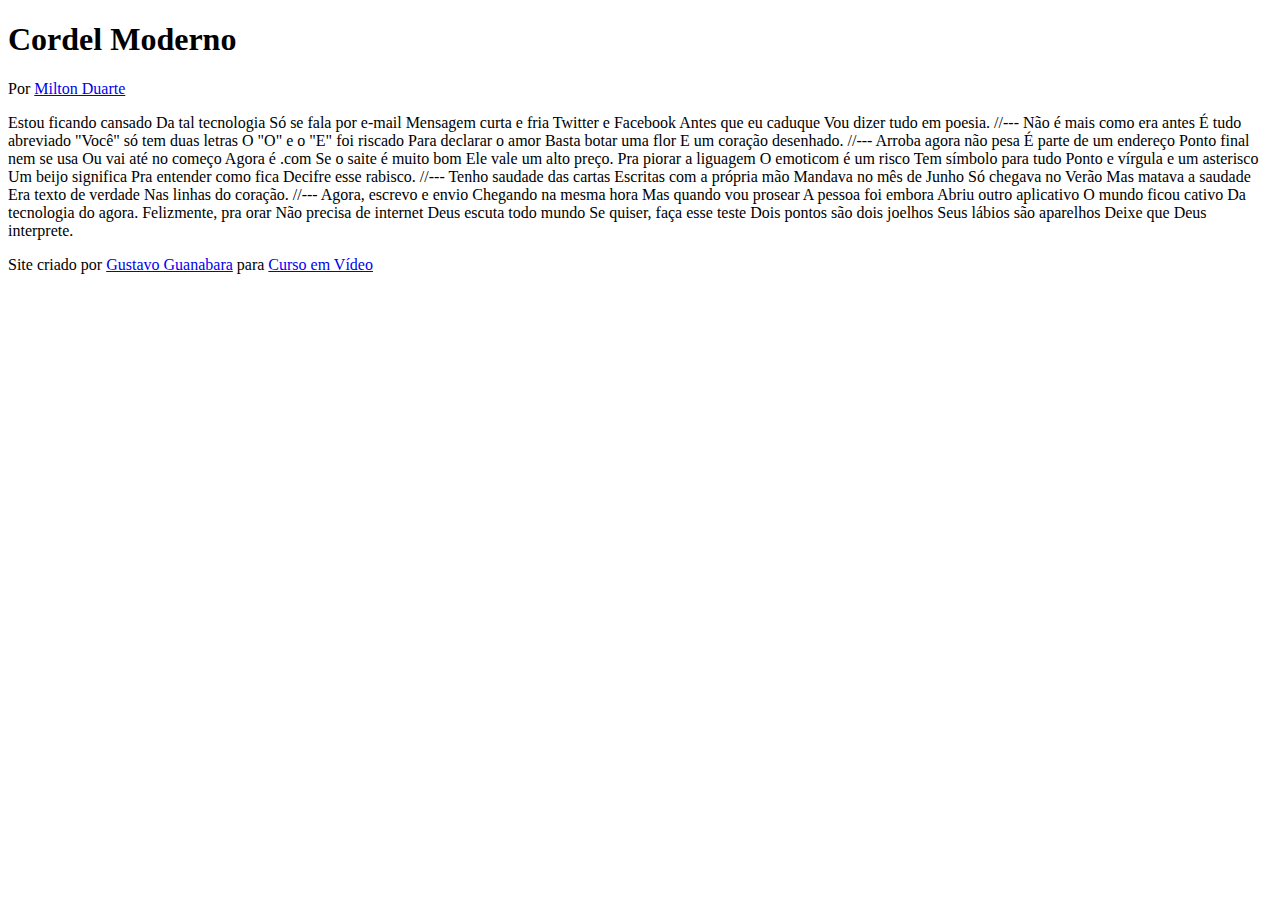
==== Ex022/desafio12/index.html @ 4c72d9c2 "atualizei o desafio" ====
<!DOCTYPE html>
<html lang="pt-br">
<head>
    <meta charset="UTF-8">
    <meta name="viewport" content="width=device-width, initial-scale=1.0">
    <title>Cordel Moderno</title>
</head>
<body>
<header>
    <h1>Cordel Moderno</h1>
    <p>Por <a href="https://www.recantodasletras.com.br/poesias/3186743" target="_blank">Milton Duarte</a></p>
</header>

Estou ficando cansado
Da tal tecnologia
Só se fala por e-mail
Mensagem curta e fria
Twitter e Facebook
Antes que eu caduque
Vou dizer tudo em poesia.

//---

Não é mais como era antes
É tudo abreviado
"Você" só tem duas letras
O "O" e o "E" foi riscado
Para declarar o amor
Basta botar uma flor
E um coração desenhado.

//---

Arroba agora não pesa
É parte de um endereço
Ponto final nem se usa
Ou vai até no começo
Agora é .com
Se o saite é muito bom
Ele vale um alto preço.

Pra piorar a liguagem
O emoticom é um risco
Tem símbolo para tudo
Ponto e vírgula e um asterisco
Um beijo significa
Pra entender como fica
Decifre esse rabisco.

//---

Tenho saudade das cartas
Escritas com a própria mão
Mandava no mês de Junho
Só chegava no Verão
Mas matava a saudade
Era texto de verdade
Nas linhas do coração.

//---

Agora, escrevo e envio
Chegando na mesma hora
Mas quando vou prosear
A pessoa foi embora
Abriu outro aplicativo
O mundo ficou cativo
Da tecnologia do agora.

Felizmente, pra orar
Não precisa de internet
Deus escuta todo mundo
Se quiser, faça esse teste
Dois pontos são dois joelhos
Seus lábios são aparelhos
Deixe que Deus interprete.

<footer>
    <p>Site criado por <a href="https://gustavoguanabara.github.io" target="_blank">Gustavo Guanabara</a> para <a href="https://www.cursoemvideo.com" target="_blank">Curso em Vídeo</a></p>
</footer>
</body>
</html>
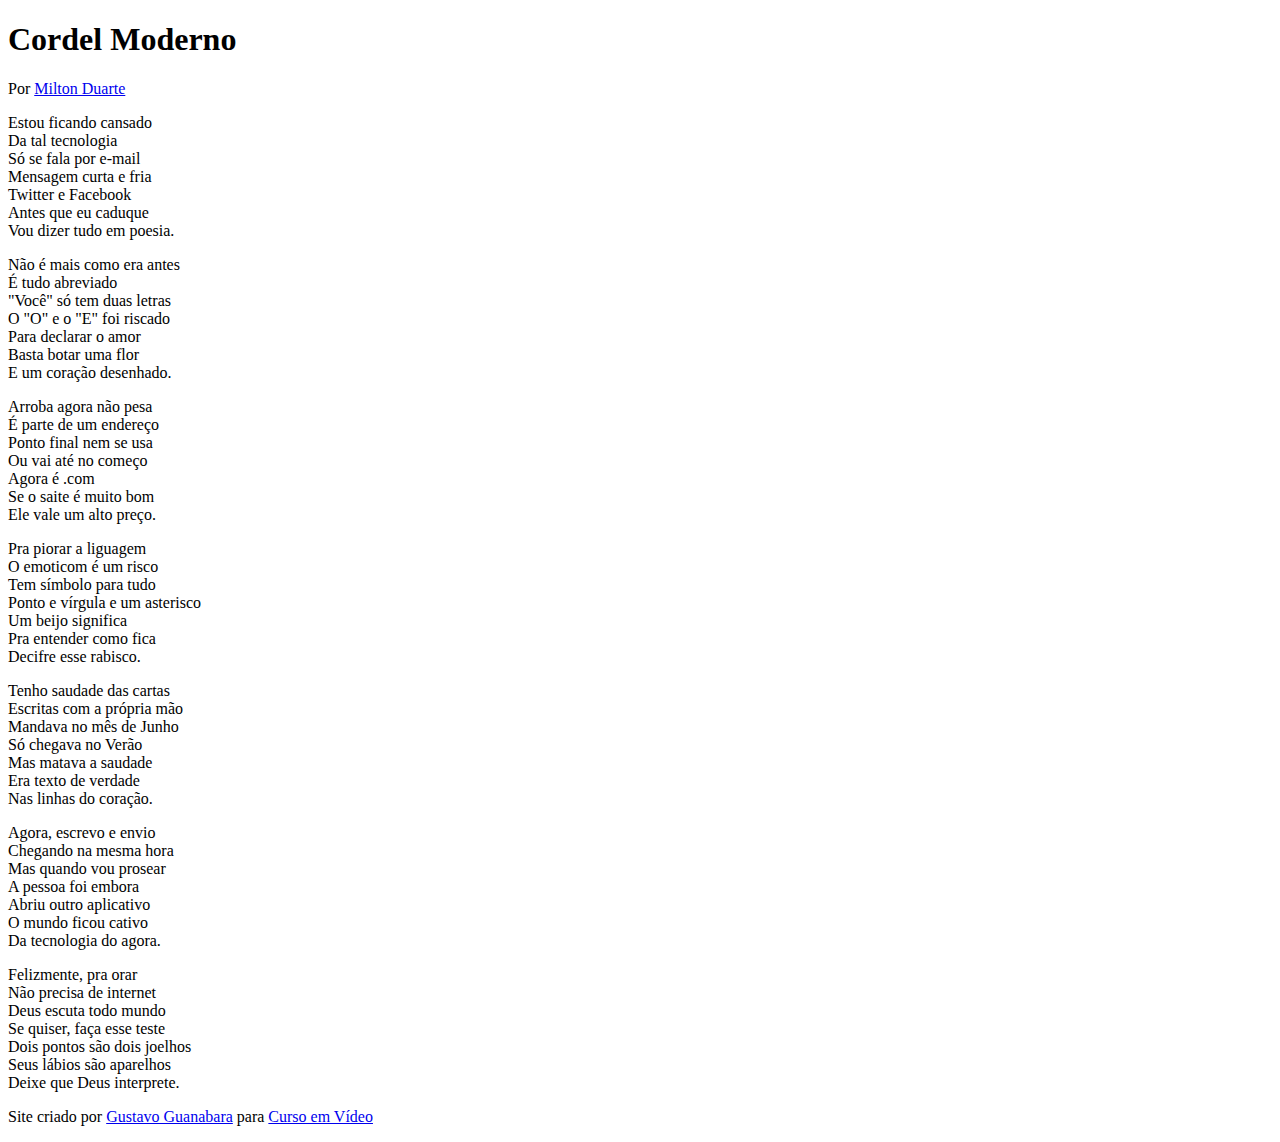
==== commit 3824baef: "Desafio 12 do curso em vídeo" ====
--- a/Ex022/desafio12/index.html
+++ b/Ex022/desafio12/index.html
@@ -11,69 +11,88 @@
     <p>Por <a href="https://www.recantodasletras.com.br/poesias/3186743" target="_blank">Milton Duarte</a></p>
 </header>
 
-Estou ficando cansado
-Da tal tecnologia
-Só se fala por e-mail
-Mensagem curta e fria
-Twitter e Facebook
-Antes que eu caduque
-Vou dizer tudo em poesia.
+<section>
+    <p>
+        Estou ficando cansado <br>
+        Da tal tecnologia <br>
+        Só se fala por e-mail <br>
+        Mensagem curta e fria <br>
+        Twitter e Facebook <br>
+        Antes que eu caduque <br>
+        Vou dizer tudo em poesia.
+    </p>
+</section>
 
-//---
+<section>
+    <p>
+        Não é mais como era antes <br>
+        É tudo abreviado <br>
+        "Você" só tem duas letras <br>
+        O "O" e o "E" foi riscado <br>
+        Para declarar o amor <br>
+        Basta botar uma flor <br>
+        E um coração desenhado.
+    </p>
+</section>
 
-Não é mais como era antes
-É tudo abreviado
-"Você" só tem duas letras
-O "O" e o "E" foi riscado
-Para declarar o amor
-Basta botar uma flor
-E um coração desenhado.
+<section>
+    <p>
+        Arroba agora não pesa <br>
+        É parte de um endereço <br>
+        Ponto final nem se usa <br>
+        Ou vai até no começo <br>
+        Agora é .com <br>
+        Se o saite é muito bom <br>
+        Ele vale um alto preço.
+    </p>
+</section>
 
-//---
+<section>
+    <p>
+        Pra piorar a liguagem <br>
+        O emoticom é um risco <br>
+        Tem símbolo para tudo <br>
+        Ponto e vírgula e um asterisco <br>
+        Um beijo significa <br>
+        Pra entender como fica <br>
+        Decifre esse rabisco.
+    </p>
+</section>
 
-Arroba agora não pesa
-É parte de um endereço
-Ponto final nem se usa
-Ou vai até no começo
-Agora é .com
-Se o saite é muito bom
-Ele vale um alto preço.
+<section>
+    <p>
+        Tenho saudade das cartas <br>
+        Escritas com a própria mão <br>
+        Mandava no mês de Junho <br>
+        Só chegava no Verão <br>
+        Mas matava a saudade <br>
+        Era texto de verdade <br>
+        Nas linhas do coração.
+    </p>
+</section>
 
-Pra piorar a liguagem
-O emoticom é um risco
-Tem símbolo para tudo
-Ponto e vírgula e um asterisco
-Um beijo significa
-Pra entender como fica
-Decifre esse rabisco.
 
-//---
-
-Tenho saudade das cartas
-Escritas com a própria mão
-Mandava no mês de Junho
-Só chegava no Verão
-Mas matava a saudade
-Era texto de verdade
-Nas linhas do coração.
-
-//---
-
-Agora, escrevo e envio
-Chegando na mesma hora
-Mas quando vou prosear
-A pessoa foi embora
-Abriu outro aplicativo
-O mundo ficou cativo
-Da tecnologia do agora.
-
-Felizmente, pra orar
-Não precisa de internet
-Deus escuta todo mundo
-Se quiser, faça esse teste
-Dois pontos são dois joelhos
-Seus lábios são aparelhos
-Deixe que Deus interprete.
+<section>
+    <p>
+        Agora, escrevo e envio <br>
+        Chegando na mesma hora <br>
+        Mas quando vou prosear <br>
+        A pessoa foi embora <br>
+        Abriu outro aplicativo <br>
+        O mundo ficou cativo <br>
+        Da tecnologia do agora.
+    </p>
+    
+    <p>
+        Felizmente, pra orar <br>
+        Não precisa de internet <br>
+        Deus escuta todo mundo <br>
+        Se quiser, faça esse teste <br>
+        Dois pontos são dois joelhos <br>
+        Seus lábios são aparelhos <br>
+        Deixe que Deus interprete.
+    </p>
+</section>
 
 <footer>
     <p>Site criado por <a href="https://gustavoguanabara.github.io" target="_blank">Gustavo Guanabara</a> para <a href="https://www.cursoemvideo.com" target="_blank">Curso em Vídeo</a></p>
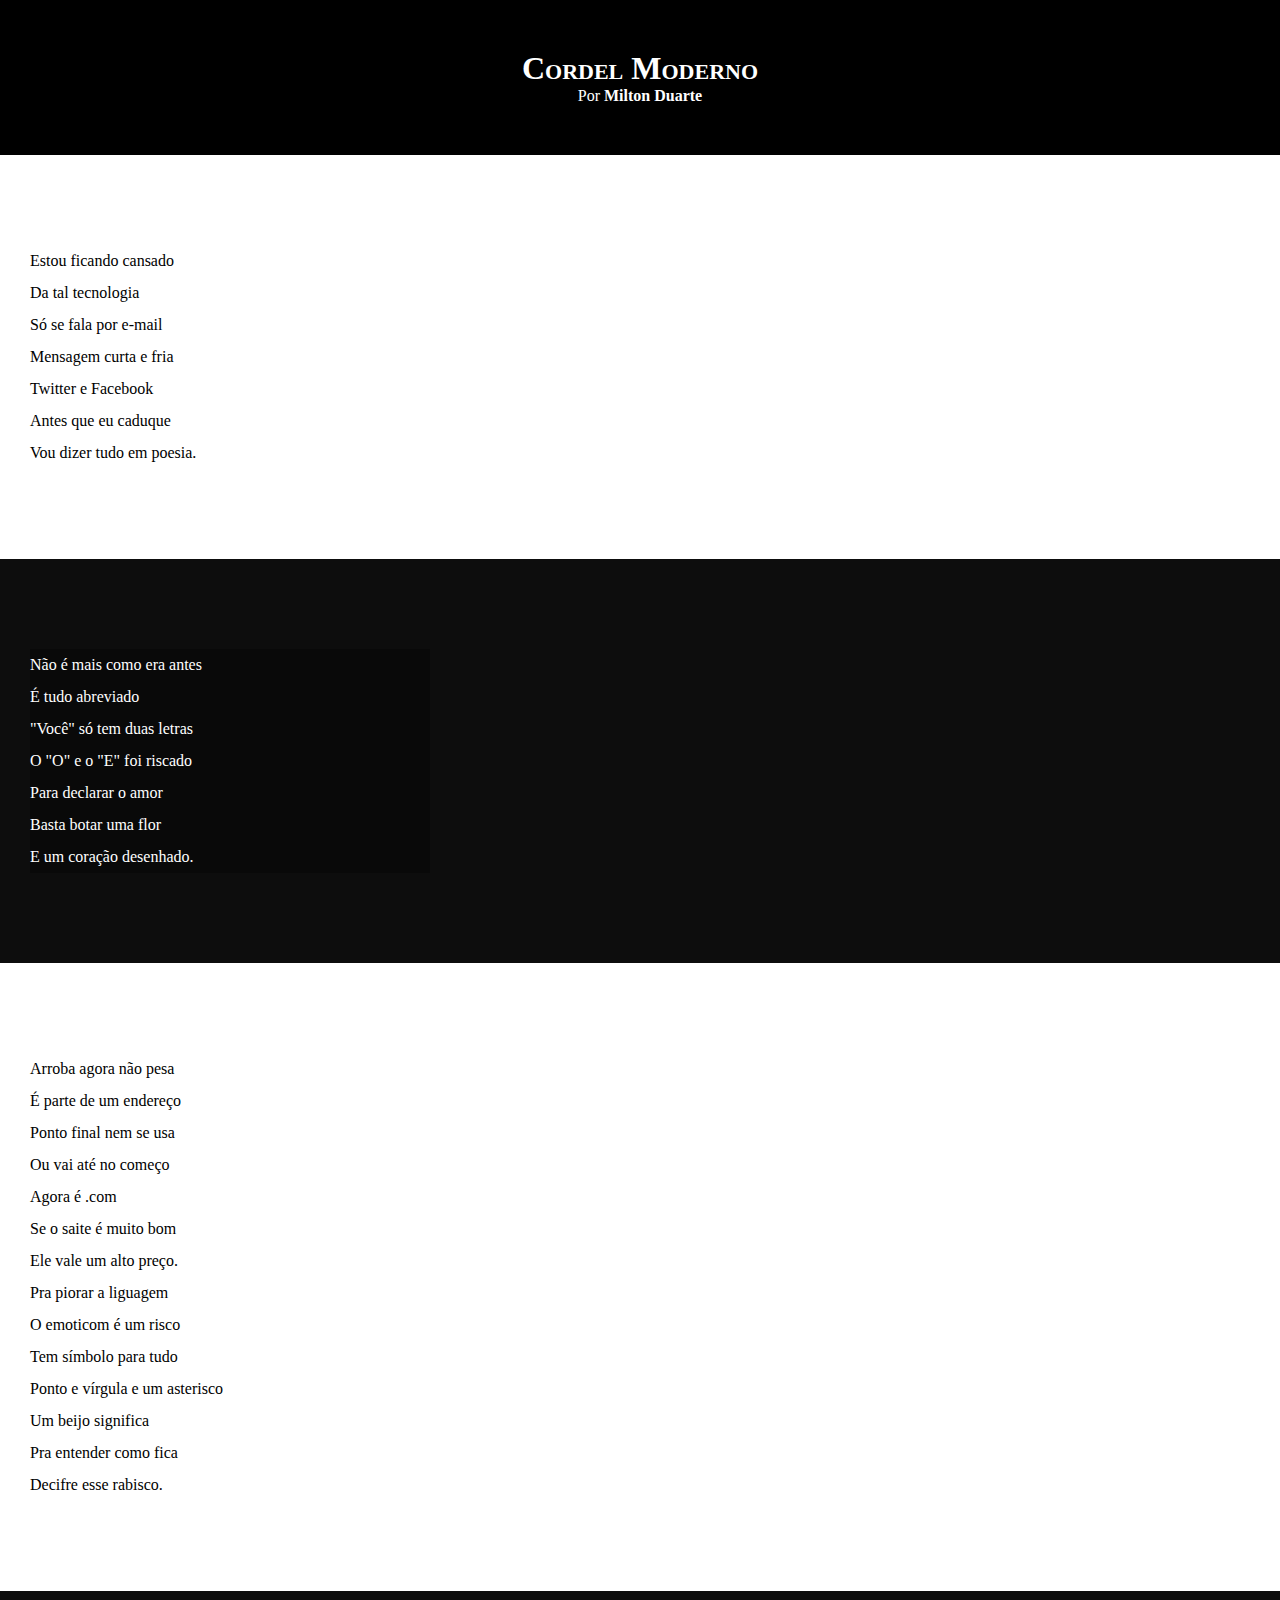
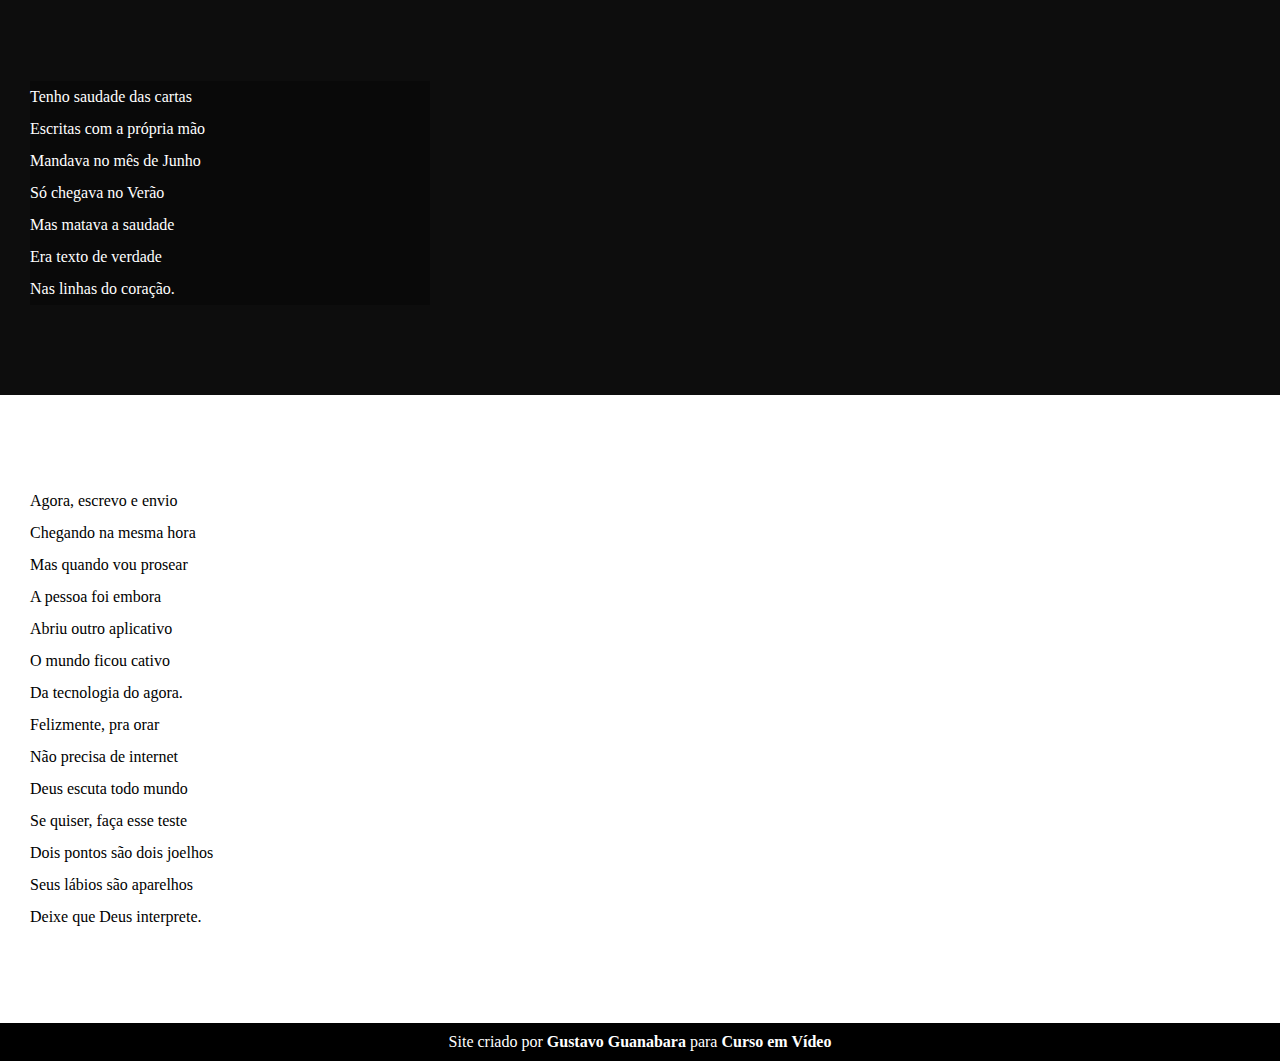
==== commit bbc0dde6: "Atualização" ====
--- a/Ex022/desafio12/index.html
+++ b/Ex022/desafio12/index.html
@@ -4,6 +4,7 @@
     <meta charset="UTF-8">
     <meta name="viewport" content="width=device-width, initial-scale=1.0">
     <title>Cordel Moderno</title>
+    <link rel="stylesheet" href="style.css">
 </head>
 <body>
 <header>
@@ -11,7 +12,7 @@
     <p>Por <a href="https://www.recantodasletras.com.br/poesias/3186743" target="_blank">Milton Duarte</a></p>
 </header>
 
-<section>
+<section class="normal">
     <p>
         Estou ficando cansado <br>
         Da tal tecnologia <br>
@@ -23,7 +24,7 @@
     </p>
 </section>
 
-<section>
+<section class="imagem">
     <p>
         Não é mais como era antes <br>
         É tudo abreviado <br>
@@ -35,7 +36,7 @@
     </p>
 </section>
 
-<section>
+<section class="normal">
     <p>
         Arroba agora não pesa <br>
         É parte de um endereço <br>
@@ -45,9 +46,7 @@
         Se o saite é muito bom <br>
         Ele vale um alto preço.
     </p>
-</section>
 
-<section>
     <p>
         Pra piorar a liguagem <br>
         O emoticom é um risco <br>
@@ -59,7 +58,7 @@
     </p>
 </section>
 
-<section>
+<section class="imagem">
     <p>
         Tenho saudade das cartas <br>
         Escritas com a própria mão <br>
@@ -72,7 +71,7 @@
 </section>
 
 
-<section>
+<section class="normal">
     <p>
         Agora, escrevo e envio <br>
         Chegando na mesma hora <br>
--- a/Ex022/desafio12/style.css
+++ b/Ex022/desafio12/style.css
@@ -0,0 +1,66 @@
+@charset "UTF-8";
+
+* {
+    margin: 0px;
+    padding: 0px;
+}
+
+html, body {
+    min-height: 100vh;
+    background-color: darkgray;
+}
+
+header {
+    background-color: black;
+    color: white;
+    text-align: center;
+}
+
+header > h1 {
+    padding-top: 50px;
+    font-variant: small-caps;
+}
+
+header > p {
+    padding-bottom: 50px;
+}
+
+a {
+    color: white;
+    text-decoration: none;
+    font-weight: bolder;
+}
+
+a:hover {
+    text-decoration: underline;
+}
+
+section {
+    padding-top: 10vh;
+    padding-bottom: 10vh;
+    padding-left: 30px;
+    line-height: 2em;
+}
+
+section.normal {
+    background-color: white;
+    color: black;
+}
+
+section.imagem {
+    background-color: rgb(13, 13, 13);
+    color: white;
+}
+
+section.imagem > p {
+    background-color: rgba(0, 0, 0, 0.25);
+    width: 400px;
+}
+
+footer {
+    background-color: black;
+    color: white;
+    text-align: center;
+    padding: 10px;
+
+}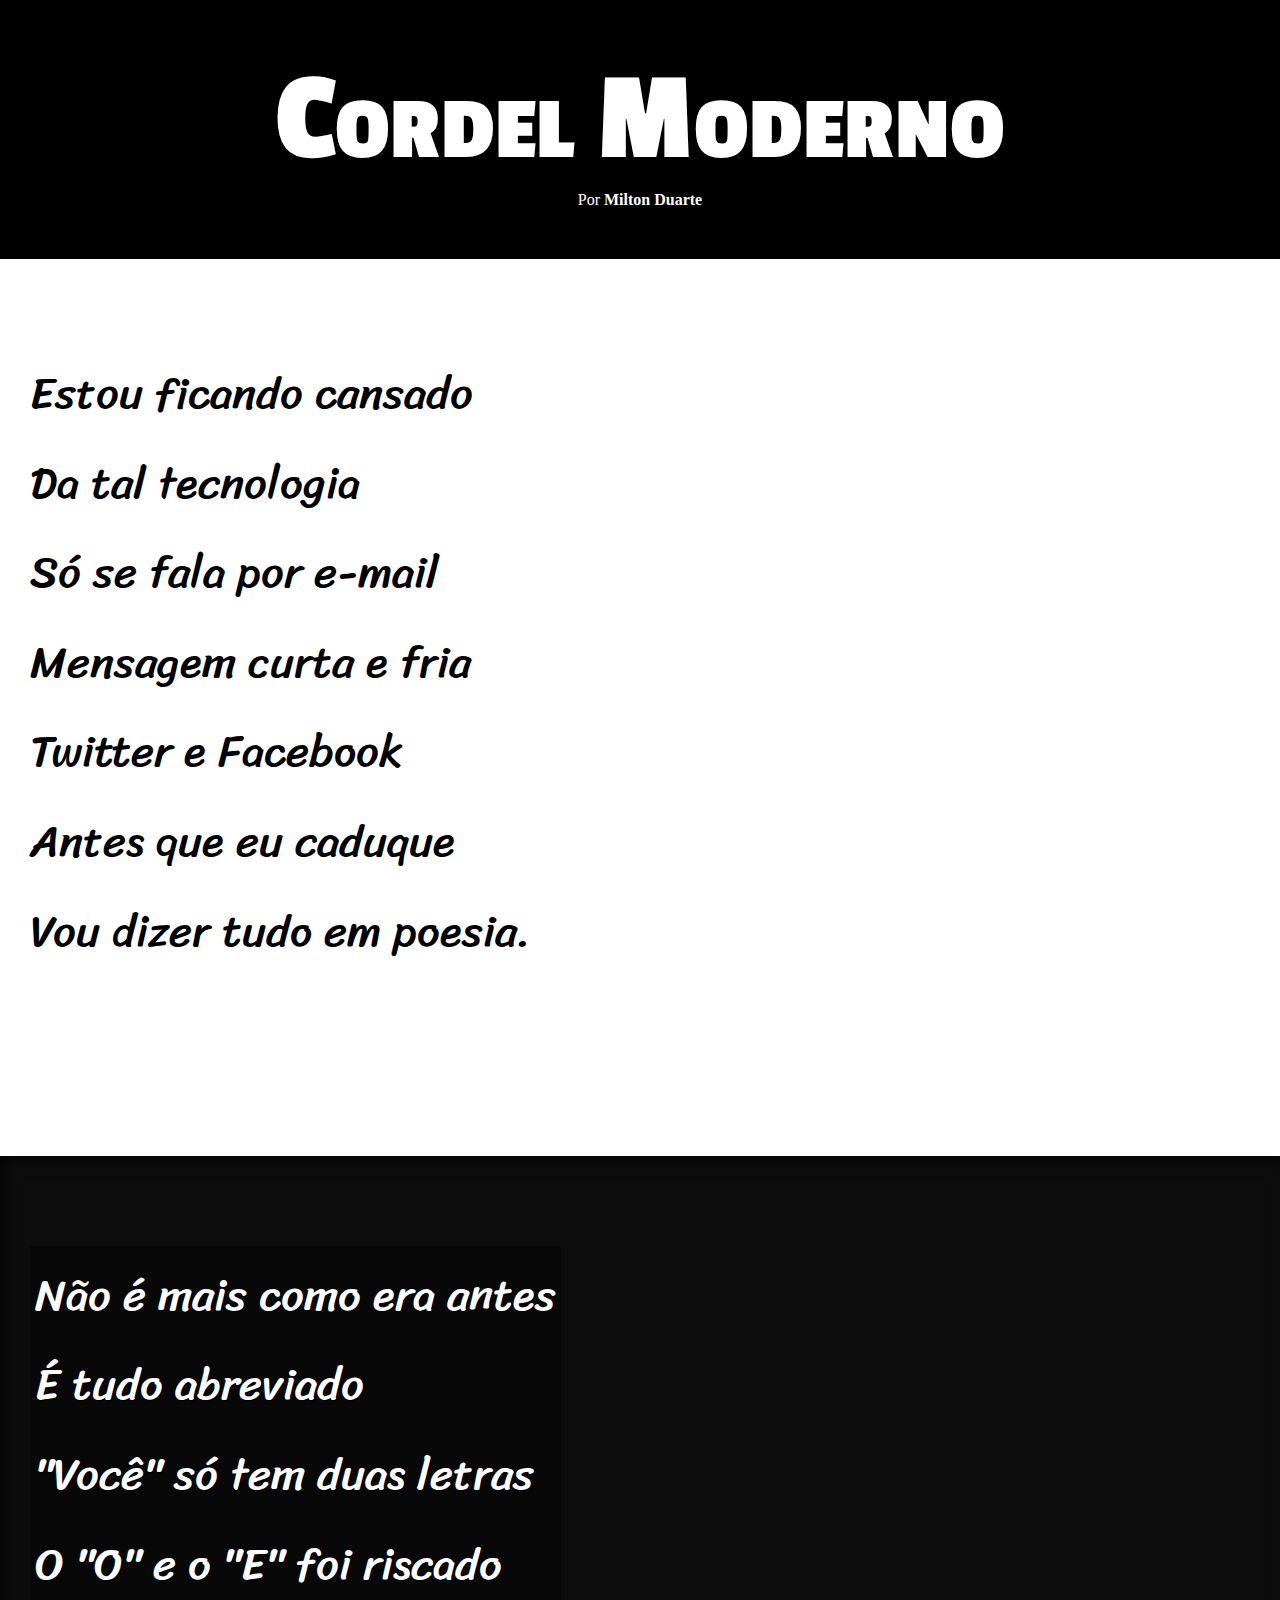
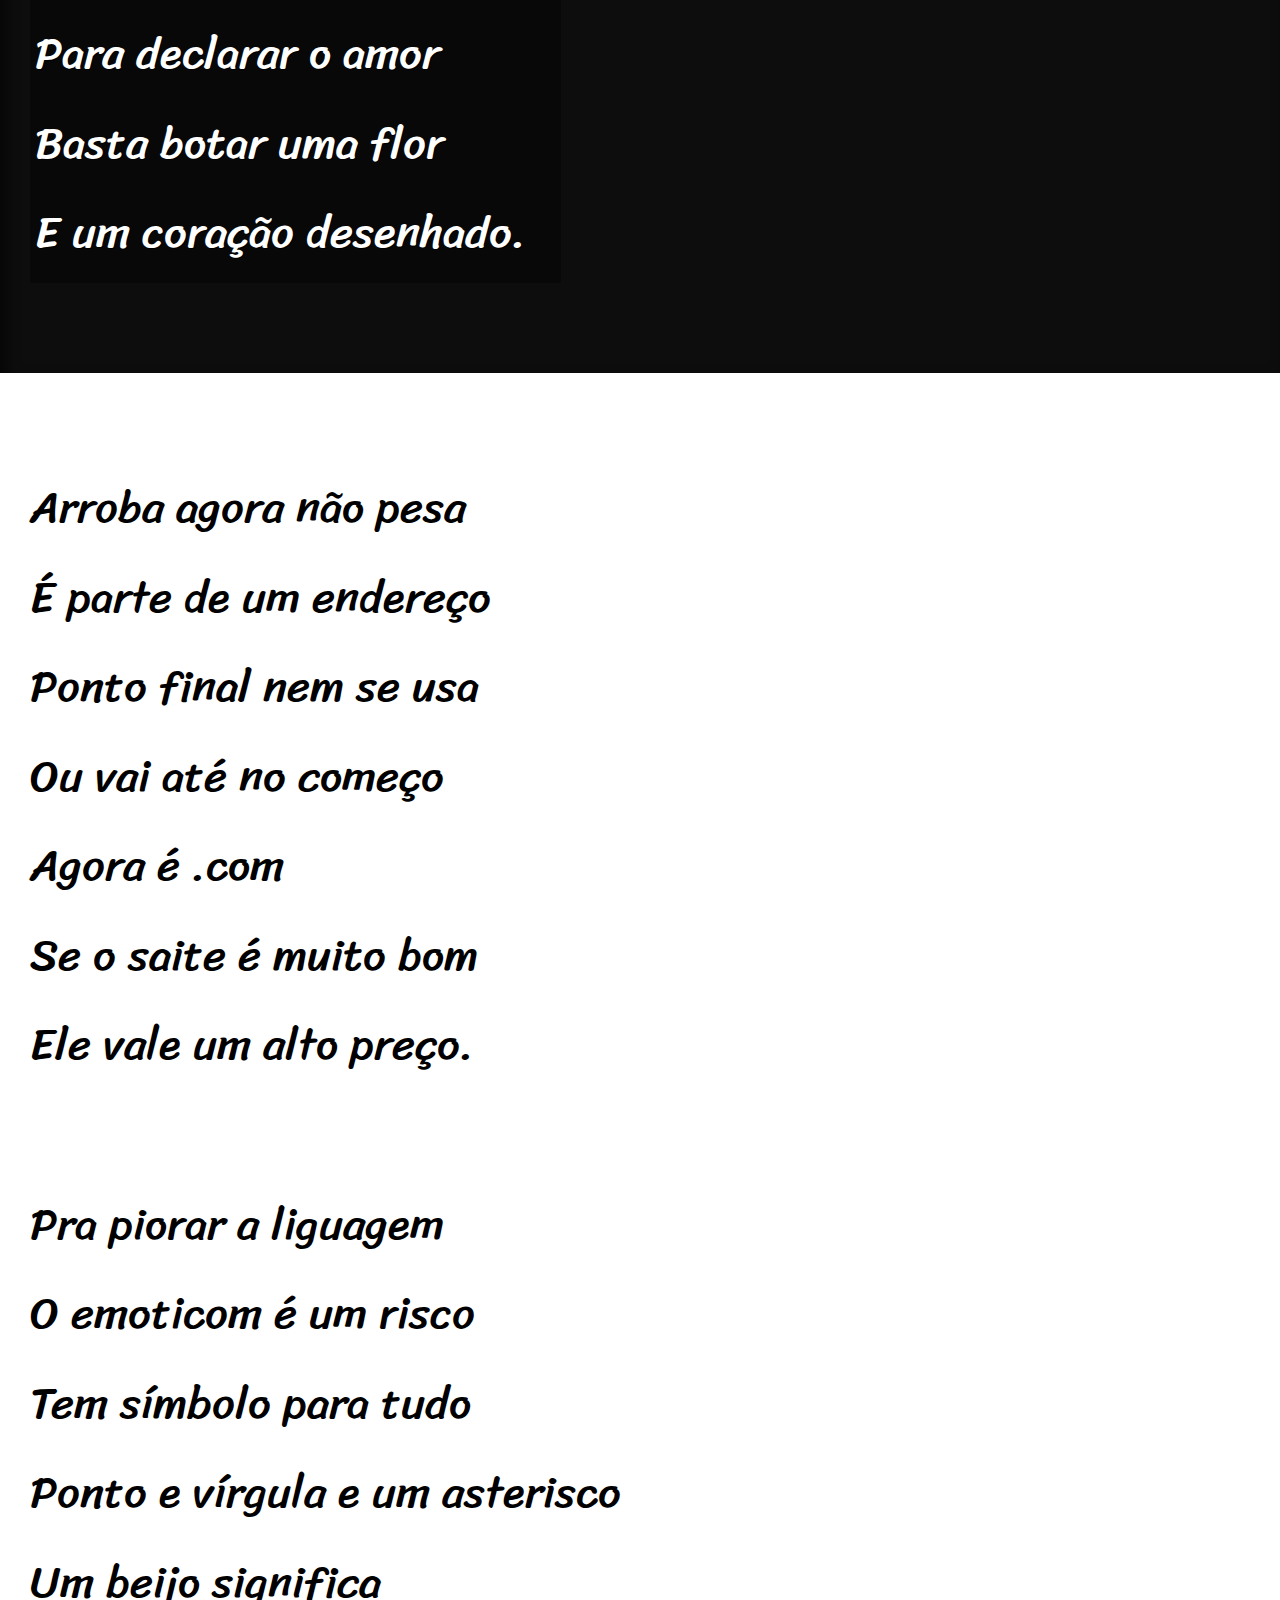
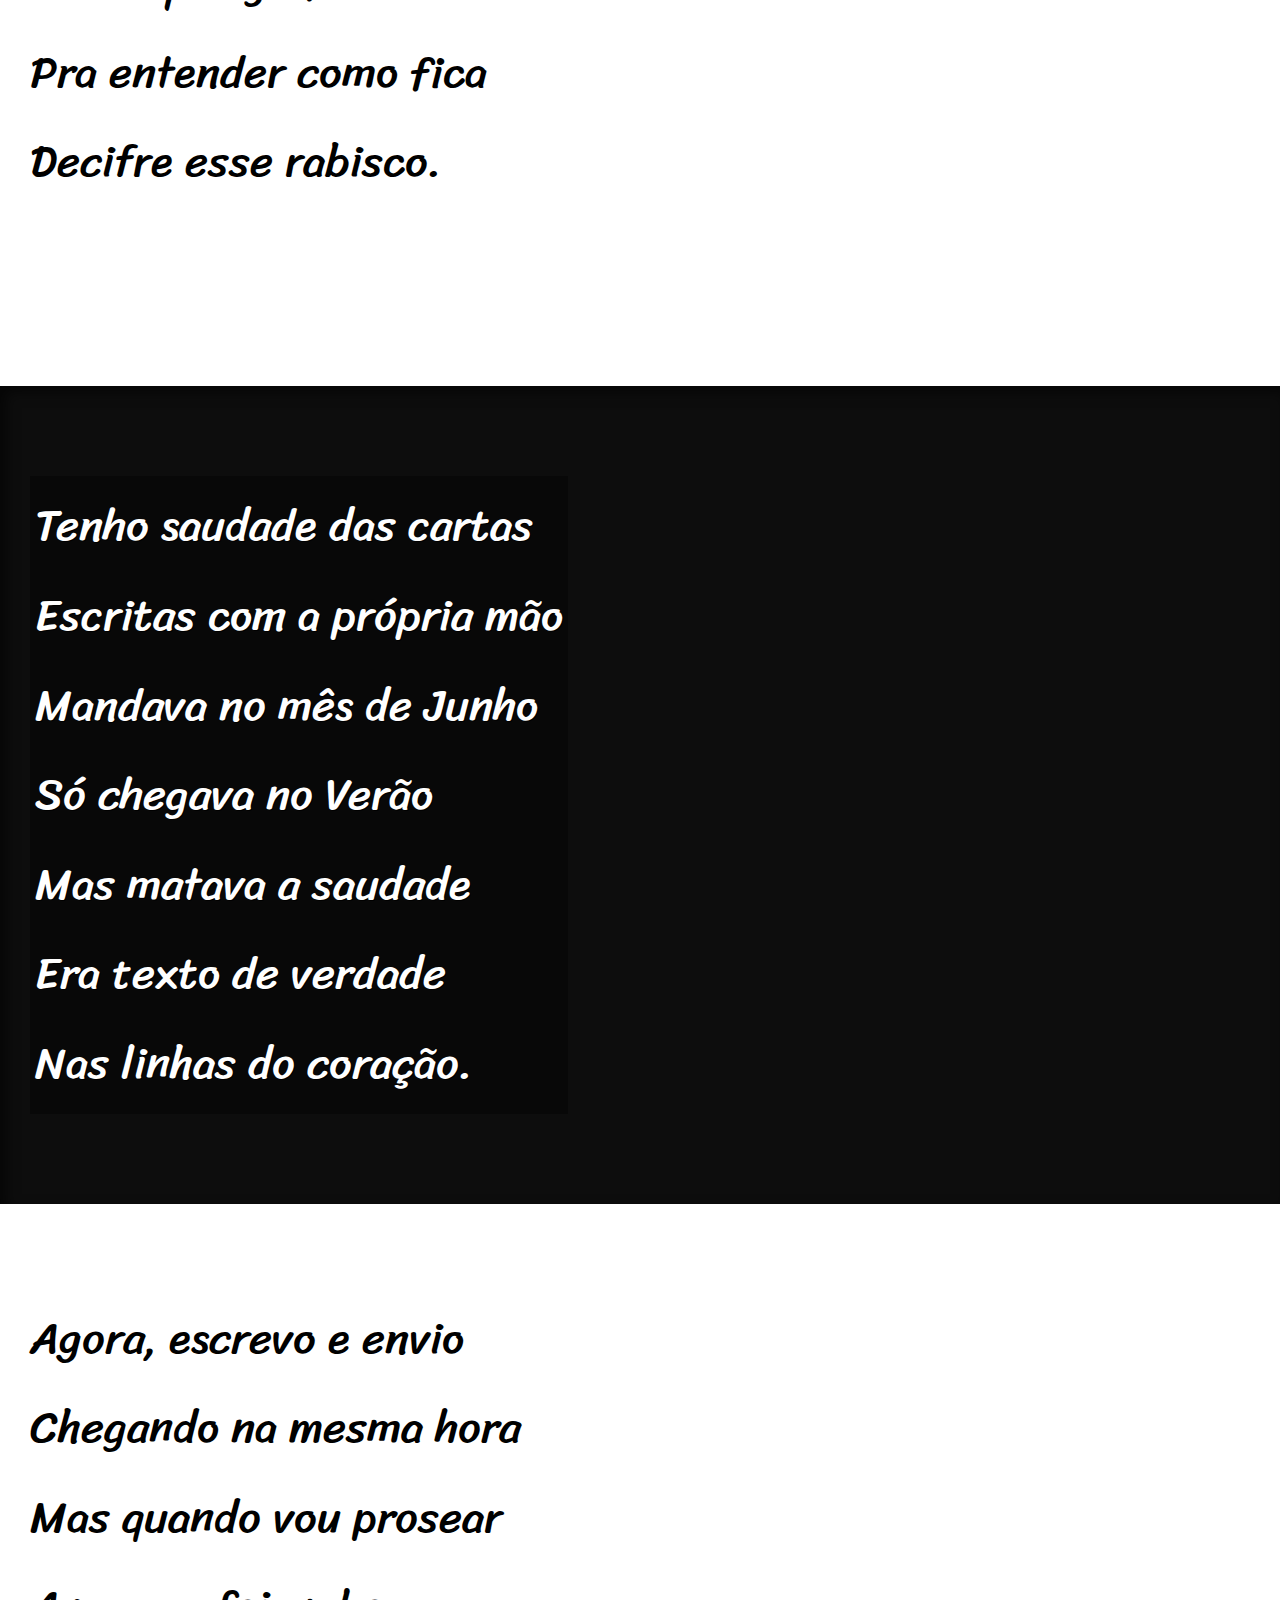
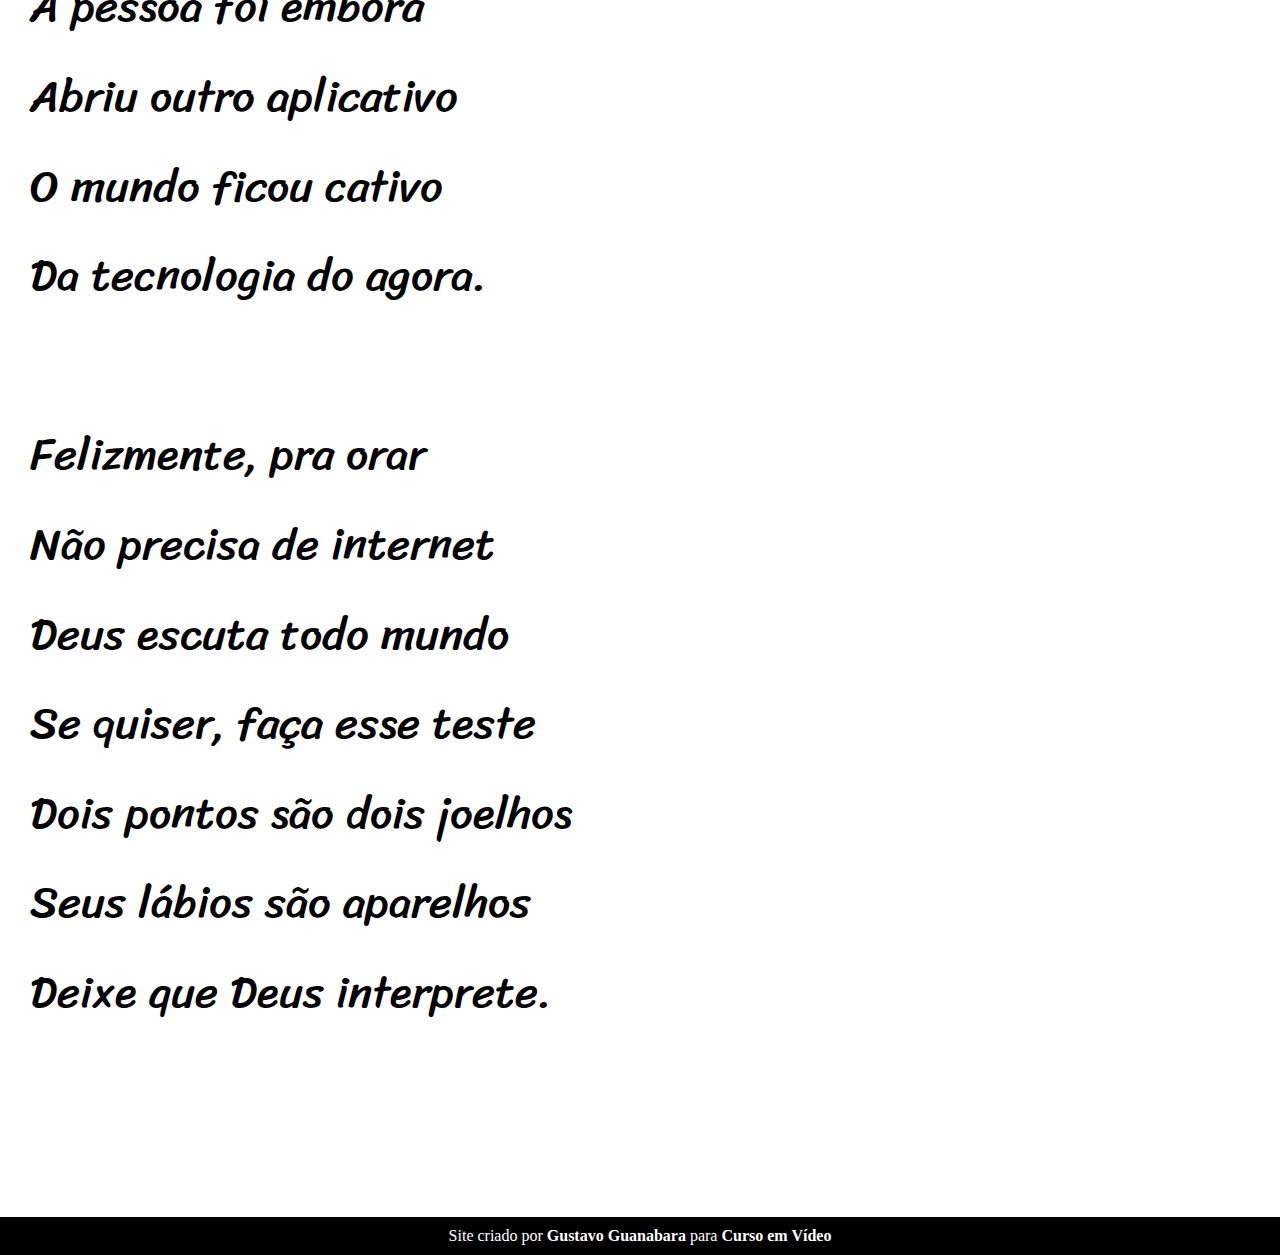
==== commit 69a33350: "Nova atualização" ====
--- a/Ex022/desafio12/index.html
+++ b/Ex022/desafio12/index.html
@@ -24,7 +24,7 @@
     </p>
 </section>
 
-<section class="imagem">
+<section class="imagem" id="img01">
     <p>
         Não é mais como era antes <br>
         É tudo abreviado <br>
@@ -58,7 +58,7 @@
     </p>
 </section>
 
-<section class="imagem">
+<section class="imagem" id="img02">
     <p>
         Tenho saudade das cartas <br>
         Escritas com a própria mão <br>
--- a/Ex022/desafio12/style.css
+++ b/Ex022/desafio12/style.css
@@ -1,13 +1,23 @@
 @charset "UTF-8";
+@import url('https://fonts.googleapis.com/css2?family=Passion+One:wght@400;700;900&display=swap');
+@import url('https://fonts.googleapis.com/css2?family=Sriracha&display=swap');
+
+:root {
+    --fonte1: "Sriracha";
+    --fonte2: "Passion One";
+    --fonte3: verdana;
+}
 
 * {
     margin: 0px;
     padding: 0px;
+    font-size: 1em;
 }
 
 html, body {
     min-height: 100vh;
     background-color: darkgray;
+    font-family: var(--fonte3);
 }
 
 header {
@@ -19,6 +29,8 @@
 header > h1 {
     padding-top: 50px;
     font-variant: small-caps;
+    font-family: var(--fonte2);
+    font-size: 10vw;
 }
 
 header > p {
@@ -40,6 +52,12 @@
     padding-bottom: 10vh;
     padding-left: 30px;
     line-height: 2em;
+    font-family: var(--fonte1);
+    font-size: 3.5vw;
+}
+
+section > p {
+    padding-bottom: 2em;
 }
 
 section.normal {
@@ -50,11 +68,27 @@
 section.imagem {
     background-color: rgb(13, 13, 13);
     color: white;
+    box-shadow: inset 6px 6px 13px 0px rgba(0, 0, 0, 0.579);
+    background-attachment: fixed;
 }
 
 section.imagem > p {
-    background-color: rgba(0, 0, 0, 0.25);
-    width: 400px;
+    background-color: rgba(0, 0, 0, 0.384);
+    display: inline-block;
+    padding: 5px;
+    text-shadow: 1px 1px 0px black;
+}
+
+section#img01 {
+    background-image: url('../desafio12/imagens/background001.jpg');
+    background-position: right center;
+    background-size: cover;
+}
+
+section#img02 {
+    background-image: url('../desafio12/imagens/background002.jpg');
+    background-position: right center;
+    background-size: cover;
 }
 
 footer {
